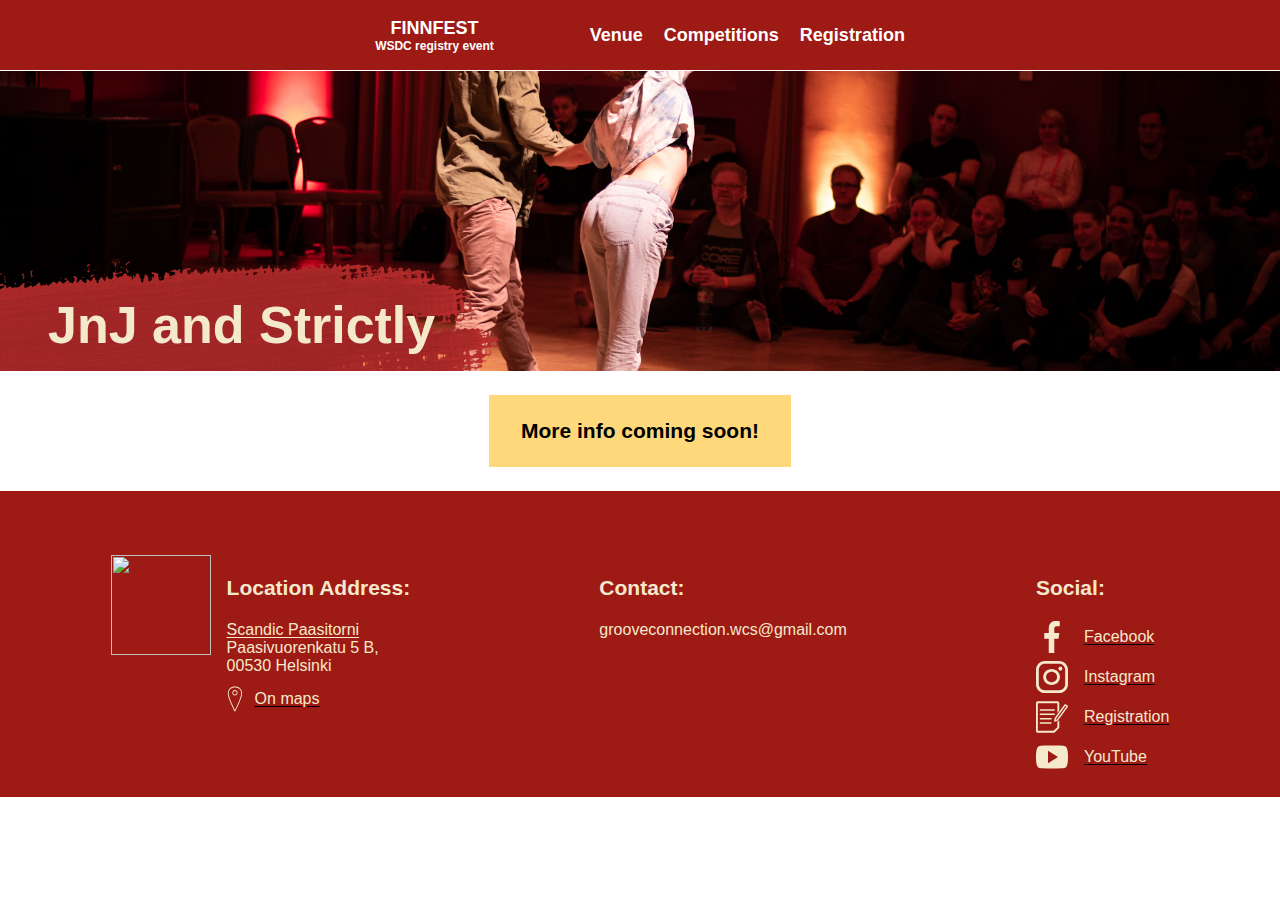
==== competitions.html @ 52c197e1 "Add competitions page and it's photo" ====
<!DOCTYPE html>
<html>
	<head>
		<meta charset="utf-8">
		<meta content="width=device-width, initial-scale=1" name="viewport" />
		<script src="./js/burger-menu.js"></script>
		<link rel="stylesheet" href="./css/base.css">
		<link rel="stylesheet" href="./css/colors.css">
		<link rel="stylesheet" href="./css/footer.css">
		<link rel="stylesheet" href="./css/main-nav.css">
		<link rel="stylesheet" href="./css/link-with-icon.css">
    <link rel="stylesheet" href="./css/hero.css">
	</head>

  <header>
    <!-- NAVIGATION -->
    <nav class="main-nav relative">
      <a class="main-nav__link home-link" href="/">
        FINNFEST
        <span class="home-link__caption"> WSDC registry event</span>
      </a>
      <button onclick="openClose()" class="burger-menu">
        <svg class="menu-icon" width="25" height="18" viewBox="0 0 25 18" xmlns="http://www.w3.org/2000/svg">
          <g stroke="currentColor" stroke-width="2" fill="none" fill-rule="evenodd" stroke-linecap="round">
            <path d="M1.339 1h23.2M1.339 9h23.2M1.339 17h23.2"/>
          </g>
        </svg>
      </button>
      <div class="burger-wrapper">
        <a class="main-nav__link" href="./venue">
          Venue
        </a>
        <a class="main-nav__link" href="/competitions">
          Competitions
        </a>
        <a class="main-nav__link" href="/registration">
          Registration
        </a>
      </div>
    </nav>
  </header>

	<!-- MAIN CONTENT-->
	<section class="page">
		<div class="hero full-width">
			<div class="hero__wrapper">
				<img class="hero__img" src="./images/competition-6.jpg" />
				<h1 class="hero__title">JnJ and Strictly</h1>
				<img class="hero__title-bg hero__title-bg--medium" src="./images/title-bg.png" />
			</div>
		</div>

    <p class="coming-soon left-gutter right-gutter">
			More info coming soon!
		</p>
	</section>

  <!-- FOOTER -->
  <footer class="footer">
    <div class="footer__main-info">
      <img class="footer__logo" src="./images/leaf.svg" />
      <div class="footer__address">
        <p class="bold"><b>Location Address:</b></p>
        <a class="footer__link" href="https://www.paasitorni.fi/en/contact/how-to-find-us/" target="_blank">Scandic Paasitorni</a></br>
        Paasivuorenkatu 5 B,</br>
        00530 Helsinki</br>
        <a class="link-with-icon" href="https://www.google.com/maps/place/Scandic+Paasi/@60.1786233,24.9457504,17z/data=!3m1!4b1!4m8!3m7!1s0x46920bd360b9d6b9:0xcf348ada4853086d!5m2!4m1!1i2!8m2!3d60.1786482!4d24.9479359" target="_blank">
          <svg class="link-with-icon__icon location" width="235" height="236" viewBox="0 0 235 236" xmlns="http://www.w3.org/2000/svg">
            <g transform="translate(0 .94)" fill="none" fill-rule="evenodd">
              <g fill="currentColor" fill-rule="nonzero">
                <path d="M117.118 90.84c-10.888 0-19.715-8.825-19.715-19.713 0-10.888 8.827-19.714 19.715-19.714 10.887 0 19.714 8.826 19.714 19.714-.014 10.882-8.832 19.7-19.714 19.714zm0-32.855c-7.258 0-13.142 5.884-13.142 13.142 0 7.258 5.884 13.141 13.142 13.141 7.257 0 13.141-5.883 13.141-13.141-.009-7.254-5.887-13.133-13.141-13.142z"/>
                <path d="M117.118 209.118a3.284 3.284 0 0 1-2.93-1.814c-2.038-4.001-49.636-98.346-49.636-129.617 0-16.026 4.853-29.339 14.034-38.532 9.18-9.192 22.505-14.037 38.532-14.037 16.026 0 29.339 4.853 38.531 14.037 9.193 9.185 14.034 22.506 14.034 38.532 0 31.27-47.606 125.616-49.636 129.617a3.284 3.284 0 0 1-2.93 1.814zm0-177.415c-14.262 0-25.961 4.189-33.887 12.11-7.925 7.922-12.11 19.64-12.11 33.887 0 25.418 35.45 99.304 45.997 120.75 10.558-21.446 45.997-95.352 45.997-120.75 0-14.262-4.19-25.965-12.11-33.887-7.922-7.921-19.642-12.11-33.887-12.11z"/>
              </g>
            </g>
          </svg>						
          <div class="link-with-icon__text">On maps</div>
        </a>
      </div>
    </div>
    <div class="footer__contact">
      <p class="bold">Contact:</p>
      <span>grooveconnection.wcs@gmail.com</span>
    </div>
    <div class="footer__social">
      <p class="bold">Social:</p>
      <a href="https://www.facebook.com/FinnfestWCS" target="_blank" class="link-with-icon">
        <svg class="link-with-icon__icon" xmlns="http://www.w3.org/2000/svg" width="15" height="31" viewBox="0 0 15 31">
          <g fill="none" fill-rule="evenodd">
              <g fill="currentColor" fill-rule="nonzero">
                <path d="M12.261 5.147H15V.218C14.528.151 12.903 0 11.01 0 7.062 0 4.357 2.567 4.357 7.284v4.341H0v5.51h4.357V31H9.7V17.137h4.181l.664-5.51H9.698V7.83c.001-1.593.416-2.683 2.563-2.683z" transform="translate(-1050.000000, -138.000000) translate(1050.000000, 138.000000)"/>
              </g>
          </g>
        </svg>
        <div class="link-with-icon__text">Facebook</div>
      </a>
      <a href="https://www.instagram.com/finnfestwcs/" target="_blank" class="link-with-icon">
        <svg class="link-with-icon__icon" xmlns="http://www.w3.org/2000/svg" width="31" height="31" viewBox="0 0 31 31">
          <g fill="none" fill-rule="evenodd">
              <g fill="currentColor" fill-rule="nonzero">
                  <g>
                      <path d="M22.445 0H8.555C3.838 0 0 3.838 0 8.555v13.89C0 27.162 3.838 31 8.555 31h13.89C27.162 31 31 27.162 31 22.445V8.555C31 3.838 27.162 0 22.445 0zm5.805 22.445c0 3.2-2.604 5.805-5.805 5.805H8.555c-3.2 0-5.805-2.604-5.805-5.805V8.555c0-3.2 2.604-5.805 5.805-5.805h13.89c3.2 0 5.805 2.604 5.805 5.805v13.89z" transform="translate(-1098.000000, -137.000000) translate(1098.000000, 137.000000)"/>
                      <path d="M15.113 7.75c-4.488 0-8.138 3.477-8.138 7.75 0 4.274 3.65 7.75 8.138 7.75 4.487 0 8.137-3.476 8.137-7.75 0-4.273-3.65-7.75-8.137-7.75zm0 12.831c-2.942 0-5.336-2.28-5.336-5.081 0-2.802 2.393-5.082 5.336-5.082 2.942 0 5.335 2.28 5.335 5.082s-2.394 5.081-5.335 5.081zM23.637 5.425c-.509 0-1.009.206-1.368.567-.361.36-.569.86-.569 1.37 0 .51.208 1.01.569 1.37.36.36.86.568 1.369.568.51 0 1.009-.208 1.37-.567.36-.361.567-.861.567-1.37 0-.511-.206-1.012-.567-1.37-.36-.362-.86-.568-1.37-.568z" transform="translate(-1098.000000, -137.000000) translate(1098.000000, 137.000000)"/>
                  </g>
              </g>
          </g>
        </svg>
        <div class="link-with-icon__text">Instagram</div>
      </a>
      <a href="https://danceapp.net/en-gb/" target="_blank" class="link-with-icon">
        <svg class="link-with-icon__icon"  width="66.935" height="65.401" viewBox="0 0 66.935 65.401" xmlns="http://www.w3.org/2000/svg">
          <path d="M3.428 0h41.826c.94 0 1.799.385 2.42 1.007a3.408 3.408 0 0 1 1.008 2.42v15.719l-3.908 5.016V4.286a.379.379 0 0 0-.115-.27.383.383 0 0 0-.27-.115H4.293a.379.379 0 0 0-.27.115.383.383 0 0 0-.115.27v56.828c0 .102.04.196.114.27a.383.383 0 0 0 .27.116h32.235l8.24-7.356v-11.27c.65-.378 1.9-1.047 1.907-1.054l.65-.649 1.351-2.001v16.212l-.453.452-9.133 9.12-1.068.447H3.428a3.42 3.42 0 0 1-2.42-1.008A3.408 3.408 0 0 1 0 61.973V3.421C0 2.48.385 1.623 1.007 1 1.63.385 2.487 0 3.427 0zm58.12 9.275c.37.17.83.48 1.263.818.332.257.622.494.818.663-.885 1.21-2.772 3.779-5.313 7.254-5.355 7.308-12.656 17.273-14.447 19.72l-2.414.96.379-2.488L47.62 28.3l9.16-12.507 4.766-6.517zm-7.221 4.72L45.167 26.5c-2.914 3.975-5.3 7.24-6.01 8.207l-.224.304-.054.365-.906 4.99c-.27 1.244-.094 1.636.325 2.055.595.595 2.38-.162 2.38-.162l4.712-1.88.412-.162.257-.345c1.196-1.636 9.039-12.338 14.704-20.065 2.623-3.576 4.935-6.733 5.875-8.031l.297-.406v-.487c0-.047-.007-.128-.02-.236-.108-.812-1.068-2.022-2.238-2.941-1.122-.872-2.528-1.616-3.637-1.616-.115 0-.23.007-.338.02l-.649.082-.385.527-5.341 7.274zm9.627-2.597-.048-.378v.013l.048.365zM7.76 36.364c0 1.055.514 1.549 2.163 1.535l21.397-.108c1.116-.027 1.819-.582 1.792-1.697-.027-1.115-.927-1.535-2.042-1.508l-21.35.061c-1.514.081-1.96.609-1.96 1.717zm-.108 8.978c0 1.055.514 1.548 2.163 1.535l21.397-.108c1.115-.027 1.819-.582 1.791-1.697-.027-1.116-.926-1.535-2.041-1.508l-21.35.061c-1.514.081-1.96.609-1.96 1.717zm0-18.172c0 1.055.514 1.548 2.163 1.535l28.326-.108c1.116-.027 1.819-.582 1.792-1.697-.027-1.116-.926-1.535-2.042-1.508l-28.272.061c-1.521.081-1.967.609-1.967 1.717zm0-9.086c0 1.055.514 1.548 2.163 1.535l28.326-.108c1.116-.027 1.819-.582 1.792-1.697-.027-1.116-.926-1.535-2.042-1.508l-28.272.061c-1.521.074-1.967.608-1.967 1.717z" fill="currentColor" fill-rule="nonzero"/>
        </svg>
        <div class="link-with-icon__text">Registration</div>
      </a>
      <a href="https://www.youtube.com/@finnfestwcs8428" target="_blank" class="link-with-icon">
        <svg class="link-with-icon__icon" xmlns="http://www.w3.org/2000/svg" width="43" height="31" viewBox="0 0 43 31">
          <g fill="none" fill-rule="evenodd">
            <g fill="currentColor" fill-rule="nonzero">
              <path d="M41.172 2.987C40.007.812 38.74.411 36.163.26 33.588.076 27.114 0 21.505 0 15.885 0 9.41.076 6.837.256 4.265.411 2.997.81 1.819 2.987.62 5.16 0 8.903 0 15.492v.022c0 6.56.618 10.332 1.82 12.482 1.177 2.175 2.442 2.57 5.014 2.753 2.575.158 9.052.251 14.671.251 5.61 0 12.083-.093 14.66-.248 2.578-.183 3.844-.578 5.01-2.753C42.387 25.849 43 22.078 43 15.517v-.014-.009c0-6.591-.613-10.334-1.828-12.507zM16.125 23.955V7.045L29.563 15.5l-13.438 8.455z" transform="translate(-1299.000000, -138.000000) translate(1299.000000, 138.000000)"/>
            </g>
          </g>
        </svg>
        <div class="link-with-icon__text">YouTube</div>
      </a>
    </div>
  </footer>
</html>
---- css/base.css ----
body {
  margin: 0;
  font-family: 'Gill Sans', 'Gill Sans MT', 'Calibri', 'Trebuchet MS', sans-serif;
}

.page {
  max-width: 900px;
  margin: auto;
}

.full-width {
  margin-left: calc(-50vw + 50%);
  margin-right: calc(-50vw + 50%);
}

a {
  color: black;
  text-underline-offset: 2px;
}

img {
  object-fit: cover;
}

img.full-width {
  width: 100%;
  height: 100vh;
  margin: 0;
  margin: 0;
}

svg {
  color: black;
}

h1 {
  font-size: 52px;
  margin: 0;
}

h2 {
  font-size: 40px;
  margin: 0;
  margin-top: 2rem;
}

h3 {
  font-size: 24px;
}

h4 {
  font-size: 21px;
  max-width: 700px;
  margin: auto;
}

p {
  font-size: 21px;
}

.bold {
  font-weight: 700;
}

.center-border {
  border-bottom: 1px solid #fff;
  width: 100%;
  margin-bottom: 0.7rem;
}

.left-gutter {
  margin-left: 1rem;
}

.right-gutter {
  margin-right: 1rem;
}

.with-background {
  /*background-image: url("../images/Background_1920.png");
  background-position: center;
  background-image: linear-gradient(135deg, var(--nav-text-2), var(--orange), var(--main-bg-2));*/
}

.page__content-text {
  max-width: 700px;
}

.page__content-text {
  margin-left: 1rem;
  margin-right: 1rem;
}

.coming-soon {
  background-color: var(--nav-text);
  width: fit-content;
  padding: 1.5rem 2rem;
  font-weight: 700;
  margin: 1.5rem auto;
}

@media only screen and (max-width: 480px) {
  h1 {
    font-size: 40px;
  }
}

@media only screen and (max-width: 930px) {
  h1, h2, h3, h4 {
    margin-left: 1rem;
    margin-right: 1rem;
  }
}

@media only screen and (min-width: 769px) {
  .page__content-text {
    margin: 1.5rem auto;
  }
}
---- css/colors.css ----
:root {
  --text-inverse: #fff;
  --white-see-through: rgb(255, 255, 255, 0.2);
  --main-bg: #9e1a15;
  --main-bg-2: #dd3a34;
  --main-bg-see-through: rgba(125, 4, 0, 0.7);
  --main-bg-see-through-less: rgba(125, 4, 0, 0.85);
  --nav-text: #fed87a;
  --nav-text-2: #fade97;
  --footer-text: #f5e9cc;
  --orange: #f09165;
  --nav-accent: #073052;

  --mobile-breakpoint: 480px;
  --tablet-breakpoint: 768px;
  --laptop-breakpoint: 1024px;
}
---- css/footer.css ----
.footer {
  padding: 1rem 1rem;
  scroll-snap-stop: always;
	scroll-snap-align: end;
  background-color: var(--main-bg);
  display: flex;
  flex-wrap: wrap;
  justify-content: space-around;
  padding-top: 4rem;
  color: var(--footer-text);
}

.footer__main-info {
  display: flex;
}

.footer__logo {
  height: 100px;
  width: 100px;
  object-fit: contain;
  margin-right: 1rem;
}

.footer__link {
  color: var(--footer-text);
}

@media only screen and (max-width: 480px) {
  .footer {
    padding-top: 2rem;
    flex-direction: column;
  }

  .footer p {
    margin: 0.5rem 0;
  }

  .footer__main-info {
    width: 100%;
    justify-content: space-between;
  }
}
---- css/main-nav.css ----
.main-nav {
  height: 70px;
  position: absolute;
  width: 100%;
  border-bottom: 1px solid var(--text-inverse);
  background-color: var(--main-bg-see-through);
  padding: 0rem;
  display: flex;
  justify-content: center;
  align-items: center;
}

.burger-menu {
  display: none;
}

.main-nav.relative {
  position: relative;
  background-color: var(--main-bg);
}

.main-nav__link {
  color: var(--text-inverse);
  font-weight: 600;
  font-size: 18px;
  padding: 0.5rem;
  text-decoration: none;
}

.home-link {
  margin-right: 5rem;
  display: flex;
  flex-direction: column;
  align-items: center;
  font-weight: 700;
}

.home-link__caption {
  font-size: 12px;
}

@media only screen and (max-width: 768px) {
  .main-nav {
    justify-content: space-between;
  }

  .burger-menu {
    display: block;
    background-color: transparent;
    border: none;
    margin-right: 1rem;
    cursor: pointer;
    color: var(--text-inverse);
  }

  .burger-wrapper {
    display: none;
  }

  .burger-wrapper.active {
    display: flex;
    flex-direction: column;
    z-index: 1;
    position: absolute;
    top: 71px;
    background-color: var(--main-bg-see-through-less);
    width: 100%;
  }

  .menu-icon {
    width: 32px;
    height: 32px;
    color: var(--text-inverse);
    fill: white;
    stroke: white;
  }

  .home-link {
    margin: 0 1rem;
  }
}
---- css/link-with-icon.css ----
.link-with-icon {
  display: flex;
  align-items: center;
  margin: 8px 0;
}

.link-with-icon__icon {
  object-fit: fill;
  height: 32px;
  width: 32px;
  margin-right: 1rem;
  color: var(--footer-text);
}

.link-with-icon__text {
  color: var(--footer-text);
}

.link-with-icon__icon.location {
  margin-right: 0.25rem;
  margin-left: -0.5rem;
}
---- css/hero.css ----
.hero {
  overflow: hidden;
  height: 300px;
  display: flex;
  justify-content: center;
}

.hero__wrapper {
  width: 100%;
  max-width: 1800px;
  margin: auto;
  overflow: hidden;
}

.hero__img {
  height: 300px;
  width: 100%;
}

.hero__title {
  position: relative;
  margin-top: -80px;
  margin-left: 3rem;
  z-index: 1;
  color: var(--footer-text);
}

.hero__title-bg {
  margin-top: -190px;
  margin-left: -750px;
}

.hero__title-bg--medium {
  margin-left: -650px;
}

@media only screen and (max-width: 480px) {
  .hero {
    height: 200px;
  }

  .hero__img {
    height: 200px;
  }

  .hero__title {
    margin-left: 1rem;
    margin-top: -55px;
  }

  .hero__title-bg {
    margin-top: -155px;
    margin-left: -900px;
  }
}
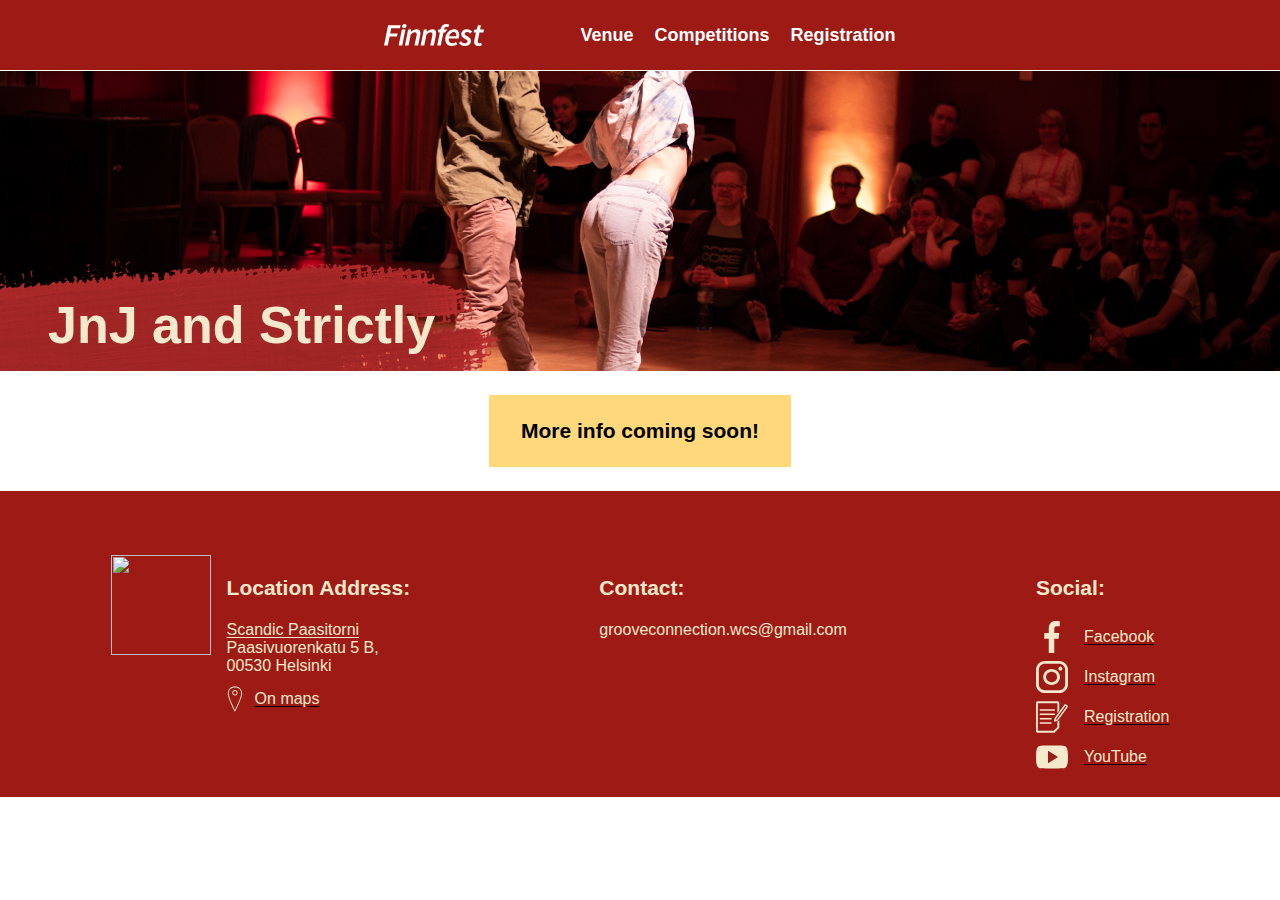
==== commit 71699cbe: "Update rest of the navs with text-logo" ====
--- a/competitions.html
+++ b/competitions.html
@@ -16,8 +16,7 @@
     <!-- NAVIGATION -->
     <nav class="main-nav relative">
       <a class="main-nav__link home-link" href="/">
-        FINNFEST
-        <span class="home-link__caption"> WSDC registry event</span>
+        <img class="main-nav__logo" src="./images/Finnfest_logotext.svg" />
       </a>
       <button onclick="openClose()" class="burger-menu">
         <svg class="menu-icon" width="25" height="18" viewBox="0 0 25 18" xmlns="http://www.w3.org/2000/svg">
--- a/css/main-nav.css
+++ b/css/main-nav.css
@@ -10,13 +10,17 @@
   align-items: center;
 }
 
-.burger-menu {
-  display: none;
-}
-
 .main-nav.relative {
   position: relative;
   background-color: var(--main-bg);
+}
+
+.main-nav__logo {
+  width: 100px;
+}
+
+.burger-menu {
+  display: none;
 }
 
 .main-nav__link {
--- a/css/hero.css
+++ b/css/hero.css
@@ -30,8 +30,38 @@
   margin-left: -750px;
 }
 
-.hero__title-bg--medium {
+.hero__title-bg--medium,
+.hero__title-bg--medium-minus {
   margin-left: -650px;
+}
+
+@media only screen and (max-width: 768px) {
+  .hero {
+    height: 170px;
+  }
+
+  .hero__img {
+    height: 170px;
+  }
+
+  .hero__title {
+    font-size: 40px;
+    margin-left: 1rem;
+    margin-top: -55px;
+  }
+
+  .hero__title-bg {
+    margin-top: -155px;
+    margin-left: -900px;
+  }
+
+  .hero__title-bg--medium {
+    margin-left: -830px;
+  }
+
+  .hero__title-bg--medium-minus {
+    margin-left: -870px;
+  }
 }
 
 @media only screen and (max-width: 480px) {
@@ -52,4 +82,12 @@
     margin-top: -155px;
     margin-left: -900px;
   }
+
+  .hero__title-bg--medium {
+    margin-left: -830px;
+  }
+
+  .hero__title-bg--medium-minus {
+    margin-left: -870px;
+  }
 }